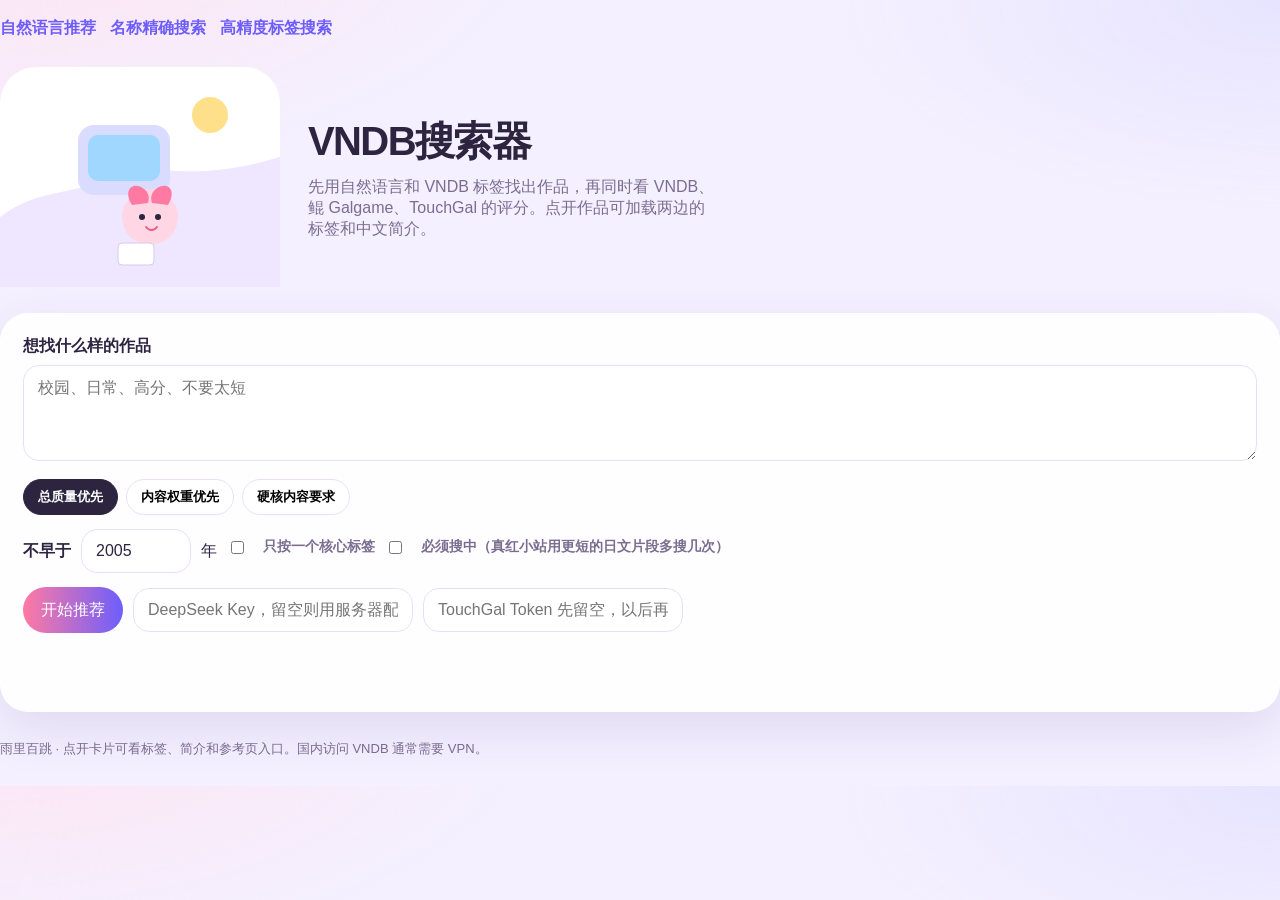
==== web/index.html @ 08a948b4 "整合寻名、标签搜索和新应用图标。 Co-authored-by: Cursor <cursoragent@cursor.com>" ====
<!DOCTYPE html>
<html lang="zh-CN">
<head>
  <meta charset="utf-8" />
  <meta name="viewport" content="width=device-width, initial-scale=1" />
  <title>VNDB搜索器</title>
  <style>
    :root {
      --bg: #f4f0ff;
      --ink: #2d2440;
      --muted: #7b6d90;
      --card: rgba(255,255,255,.86);
      --line: #eadff5;
      --pink: #ff7aa2;
      --deep: #6d5efc;
      --shadow: 0 18px 50px rgba(80, 60, 140, .12);
    }
    * { box-sizing: border-box; }
    body {
      margin: 0;
      color: var(--ink);
      font-family: "Segoe UI", "PingFang SC", "Microsoft YaHei", sans-serif;
      background:
        radial-gradient(900px 420px at 0% -10%, #ffe4f1 0%, transparent 60%),
        radial-gradient(800px 380px at 100% 0%, #e7e4ff 0%, transparent 55%),
        var(--bg);
    }
    .nav { display: flex; gap: 14px; padding-top: 18px; }
    .nav a { color: var(--deep); font-weight: 800; text-decoration: none; }
    header { padding: 28px 0 8px; display: grid; grid-template-columns: 280px 1fr; gap: 28px; align-items: center; }
    .hero-copy h1 { margin: 0 0 8px; font-size: 40px; letter-spacing: -0.04em; }
    .hero-copy p { margin: 0; color: var(--muted); font-size: 16px; max-width: 46ch; }
    .panel, .card, .sheet {
      background: var(--card);
      border: 1px solid rgba(255,255,255,.7);
      border-radius: 28px;
      box-shadow: var(--shadow);
      backdrop-filter: blur(10px);
    }
    .panel { padding: 22px; margin: 18px 0; }
    label { display: block; font-weight: 700; margin-bottom: 8px; }
    textarea, input[type="number"], input[type="password"] {
      width: 100%; border: 1.5px solid var(--line); border-radius: 16px;
      padding: 12px 14px; font: inherit; color: inherit; background: #fff;
    }
    textarea { min-height: 96px; resize: vertical; }
    .row { display: flex; flex-wrap: wrap; gap: 10px; align-items: center; }
    .modes { display: flex; gap: 8px; flex-wrap: wrap; margin: 14px 0; }
    .mode {
      border: 1.5px solid var(--line); background: #fff; border-radius: 999px;
      padding: 8px 14px; cursor: pointer; font-weight: 700;
    }
    .mode.active { background: #2d2440; color: white; border-color: #2d2440; }
    .checks { display: flex; gap: 16px; color: var(--muted); font-size: 14px; }
    button.primary, button.ghost {
      border: 0; border-radius: 999px; min-height: 46px; padding: 0 18px;
      font-weight: 800; cursor: pointer; font: inherit;
    }
    button.primary { background: linear-gradient(90deg, var(--pink), var(--deep)); color: white; }
    button.ghost { background: white; color: var(--deep); border: 1.5px solid #ddd4f7; }
    button:disabled { opacity: .55; cursor: wait; }
    .grid { display: grid; grid-template-columns: repeat(auto-fill, minmax(300px, 1fr)); gap: 14px; }
    .card { padding: 16px; cursor: pointer; }
    .card.selected { outline: 3px solid #c9b8ff; }
    .card h3 { margin: 0 0 6px; }
    .meta, .desc { color: var(--muted); font-size: 14px; }
    .desc { display: -webkit-box; -webkit-line-clamp: 3; -webkit-box-orient: vertical; overflow: hidden; }
    .scores { display: flex; gap: 6px; flex-wrap: wrap; margin: 8px 0; }
    .scores span { background: #f6f1ff; border-radius: 999px; padding: 3px 8px; font-size: 12px; }
    .status { min-height: 24px; color: var(--muted); }
    .modal {
      position: fixed; inset: 0; background: rgba(32, 24, 48, .35);
      display: flex; align-items: flex-end; justify-content: center; padding: 16px;
    }
    .sheet { width: min(720px, 100%); padding: 22px; max-height: 80vh; overflow: auto; }
    .hidden { display: none; }
    .links a { display: block; margin: 8px 0; color: var(--deep); font-weight: 700; }
    footer { color: var(--muted); font-size: 13px; padding: 10px 0 28px; }
    @media (max-width: 800px) { header { grid-template-columns: 1fr; } .hero-copy h1 { font-size: 32px; } }
  </style>
</head>
<body>
    <div class="wrap">
    <nav class="nav">
      <a href="/">自然语言推荐</a>
      <a href="/name">名称精确搜索</a>
      <a href="/tags">高精度标签搜索</a>
    </nav>
    <header>
      <svg viewBox="0 0 280 220" role="img" aria-label="一个在窗边看书的小角色">
        <rect width="280" height="220" rx="36" fill="#fff"/>
        <path d="M0 150c40-30 70-20 110-40s70 10 170-20v130H0z" fill="#efe7ff"/>
        <circle cx="210" cy="48" r="18" fill="#ffe08a"/>
        <rect x="78" y="58" width="92" height="70" rx="16" fill="#d9dcff"/>
        <rect x="88" y="68" width="72" height="46" rx="10" fill="#9fd7ff"/>
        <circle cx="150" cy="150" r="28" fill="#ffd6e4"/>
        <path d="M132 138c-10-16 2-24 12-16 4 3 6 8 4 14" fill="#ff7aa2"/>
        <path d="M168 138c10-16-2-24-12-16-4 3-6 8-4 14" fill="#ff7aa2"/>
        <circle cx="142" cy="150" r="3" fill="#2d2440"/>
        <circle cx="158" cy="150" r="3" fill="#2d2440"/>
        <path d="M146 160c3 4 8 4 11 0" fill="none" stroke="#e85d84" stroke-width="2" stroke-linecap="round"/>
        <rect x="118" y="176" width="36" height="22" rx="4" fill="#fff" stroke="#d9c7ef"/>
      </svg>
      <div class="hero-copy">
        <h1>VNDB搜索器</h1>
        <p>先用自然语言和 VNDB 标签找出作品，再同时看 VNDB、鲲 Galgame、TouchGal 的评分。点开作品可加载两边的标签和中文简介。</p>
      </div>
    </header>

    <section class="panel">
      <label for="desc">想找什么样的作品</label>
      <textarea id="desc" placeholder="校园、日常、高分、不要太短"></textarea>
      <div class="modes" id="modes">
        <button class="mode active" type="button" data-mode="quality">总质量优先</button>
        <button class="mode" type="button" data-mode="content">内容权重优先</button>
        <button class="mode" type="button" data-mode="hardcore">硬核内容要求</button>
      </div>
      <div class="row">
        <label for="year" style="margin:0">不早于</label>
        <input id="year" type="number" min="1980" max="2035" value="2005" style="width:110px" />
        <span>年</span>
        <label class="checks"><input id="single" type="checkbox" /> 只按一个核心标签</label>
        <label class="checks"><input id="mustFind" type="checkbox" /> 必须搜中（真红小站用更短的日文片段多搜几次）</label>
      </div>
      <div class="row" style="margin-top:14px">
        <button id="go" class="primary" type="button">开始推荐</button>
        <input id="key" type="password" placeholder="DeepSeek Key，留空则用服务器配置" style="max-width:280px" />
        <input id="touchToken" type="password" placeholder="TouchGal Token 先留空，以后再填" style="max-width:260px" />
      </div>
      <p id="status" class="status"></p>
    </section>

    <section id="grid" class="grid"></section>
    <footer>雨里百跳 · 点开卡片可看标签、简介和参考页入口。国内访问 VNDB 通常需要 VPN。</footer>
  </div>

  <div id="modal" class="modal hidden">
    <div class="sheet">
      <h2 id="mTitle">作品详情</h2>
      <p id="mMeta" class="meta"></p>
      <p id="mLoading" class="meta">正在读取标签、简介，并用日文片段搜索真红小站…</p>
      <div id="mBody"></div>
      <h3>参考页入口</h3>
      <div id="mPages" class="links"></div>
      <p class="meta">这里是作品参考页，不是压缩包或磁力链接。</p>
      <button id="close" class="primary" type="button">关闭</button>
    </div>
  </div>

  <script>
    const state = { mode: "quality", items: [], selected: -1 };
    const $ = (id) => document.getElementById(id);
    document.getElementById("modes").addEventListener("click", (e) => {
      const btn = e.target.closest(".mode");
      if (!btn) return;
      state.mode = btn.dataset.mode;
      document.querySelectorAll(".mode").forEach((el) => el.classList.toggle("active", el === btn));
    });
    $("go").addEventListener("click", search);
    $("close").addEventListener("click", () => $("modal").classList.add("hidden"));

    function scoreBits(it) {
      const v = typeof it.rating === "number" ? it.rating.toFixed(2) : "—";
      const site = (row, name) => row && row.ok ? name + " " + Number(row.score).toFixed(2) : name + " —";
      const c = it.community || {};
      const mix = typeof it.composite === "number" ? it.composite.toFixed(2) : "—";
      return "VNDB " + v + " · " + site(c.kungal, "鲲") + " · " + site(c.touchgal, "TouchGal") + " · 综合 " + mix;
    }

    function render() {
      const grid = $("grid");
      grid.innerHTML = "";
      state.items.forEach((it, i) => {
        const card = document.createElement("article");
        card.className = "card" + (state.selected === i ? " selected" : "");
        const h = document.createElement("h3");
        h.textContent = it.title || "（无标题）";
        const meta = document.createElement("div");
        meta.className = "meta";
        meta.textContent = (it.original || "无原名") + " · " + (it.released || "日期未知");
        const scores = document.createElement("div");
        scores.className = "scores";
        scoreBits(it).split(" · ").forEach((text) => {
          const s = document.createElement("span");
          s.textContent = text;
          scores.appendChild(s);
        });
        const desc = document.createElement("p");
        desc.className = "desc";
        desc.textContent = it.description || "";
        card.append(h, meta, scores, desc);
        card.addEventListener("click", () => openDetail(it));
        grid.appendChild(card);
      });
    }

    async function search() {
      $("go").disabled = true;
      $("status").textContent = "正在按标签和评分查找…";
      try {
        const res = await fetch("/api/recommend", {
          method: "POST",
          headers: { "Content-Type": "application/json" },
          body: JSON.stringify({
            text: $("desc").value.trim(),
            mode: state.mode,
            year: Number($("year").value) || 2005,
            single_core: $("single").checked,
            api_key: $("key").value.trim(),
            touchgal_token: $("touchToken").value.trim()
          })
        });
        const data = await res.json();
        if (!res.ok) throw new Error(data.error || "搜索失败");
        state.items = data.items || [];
        $("status").textContent = (data.tag_line ? "标签：" + data.tag_line + "。 " : "") + "共 " + state.items.length + " 部，已按综合分排序。";
        render();
      } catch (err) {
        $("status").textContent = err.message || String(err);
      } finally {
        $("go").disabled = false;
      }
    }

    function siteBlock(title, row) {
      const box = document.createElement("section");
      const h = document.createElement("h3");
      h.textContent = title;
      box.appendChild(h);
      if (!row || !row.ok) {
        const p = document.createElement("p");
        p.className = "meta";
        p.textContent = (row && row.reason) || "没有资料";
        box.appendChild(p);
        return box;
      }
      if (row.page) {
        const a = document.createElement("a");
        a.href = row.page;
        a.target = "_blank";
        a.rel = "noreferrer";
        a.textContent = "参考页";
        box.appendChild(a);
      }
      const tags = document.createElement("div");
      tags.className = "scores";
      (row.tags || []).forEach((name) => {
        const s = document.createElement("span");
        s.textContent = name;
        tags.appendChild(s);
      });
      if (!(row.tags || []).length) {
        const empty = document.createElement("p");
        empty.className = "meta";
        empty.textContent = "没有标签";
        box.appendChild(empty);
      } else box.appendChild(tags);
      const intro = document.createElement("p");
      intro.textContent = row.intro || "没有中文简介";
      box.appendChild(intro);
      return box;
    }

    async function openDetail(it) {
      $("mTitle").textContent = it.title || "作品详情";
      $("mMeta").textContent = (it.original || "") + " · " + scoreBits(it);
      $("mLoading").classList.remove("hidden");
      $("mBody").innerHTML = "";
      $("modal").classList.remove("hidden");
      try {
        const res = await fetch("/api/detail", {
          method: "POST",
          headers: { "Content-Type": "application/json" },
          body: JSON.stringify({
            title: it.title || "",
            original: it.original || "",
            touchgal_token: $("touchToken").value.trim(),
            must_find: $("mustFind").checked
          })
        });
        const data = await res.json();
        $("mLoading").classList.add("hidden");
        $("mBody").append(
          siteBlock("鲲 Galgame", data.kungal),
          siteBlock("TouchGal", data.touchgal),
          siteBlock("真红小站", data.shinnku)
        );
        const pages = $("mPages");
        pages.innerHTML = "";
        [
          ["鲲 Galgame", data.kungal],
          ["TouchGal", data.touchgal],
          ["真红小站", data.shinnku]
        ].forEach(([label, row]) => {
          const list = (row && row.pages) || (row && row.page ? [{ name: row.name || label, page: row.page }] : []);
          list.forEach((item) => {
            if (!item.page) return;
            const a = document.createElement("a");
            a.href = item.page;
            a.target = "_blank";
            a.rel = "noreferrer";
            a.textContent = label + " · " + (item.name || "参考页");
            pages.appendChild(a);
          });
        });
      } catch (err) {
        $("mLoading").textContent = err.message || "详情加载失败";
      }
    }
  </script>
</body>
</html>
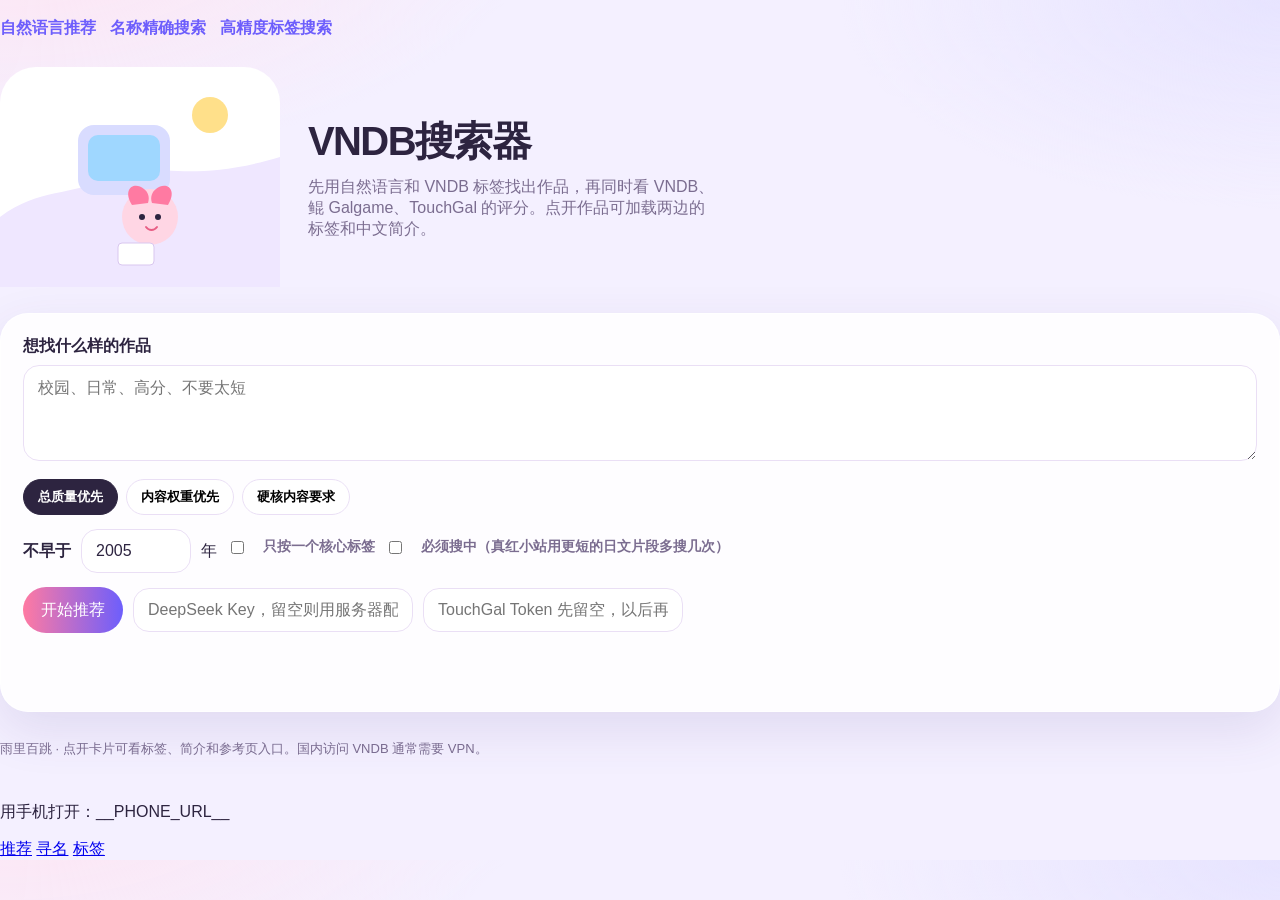
==== commit e27be6d3: "安卓详情加入 GGBase，网页按屏幕宽度区分手机和电脑。 Co-authored-by: Cursor <cursoragent@cursor.com>" ====
--- a/web/index.html
+++ b/web/index.html
@@ -2,8 +2,10 @@
 <html lang="zh-CN">
 <head>
   <meta charset="utf-8" />
-  <meta name="viewport" content="width=device-width, initial-scale=1" />
+  <meta name="viewport" content="width=device-width, initial-scale=1, viewport-fit=cover" />
+  <meta name="theme-color" content="#14110c" />
   <title>VNDB搜索器</title>
+  <link rel="stylesheet" href="/mobile.css" />
   <style>
     :root {
       --bg: #f4f0ff;
@@ -132,13 +134,19 @@
 
     <section id="grid" class="grid"></section>
     <footer>雨里百跳 · 点开卡片可看标签、简介和参考页入口。国内访问 VNDB 通常需要 VPN。</footer>
+    <p class="phone-hint">用手机打开：__PHONE_URL__</p>
   </div>
+  <nav class="dock">
+    <a href="/" class="on">推荐</a>
+    <a href="/name">寻名</a>
+    <a href="/tags">标签</a>
+  </nav>
 
   <div id="modal" class="modal hidden">
     <div class="sheet">
       <h2 id="mTitle">作品详情</h2>
       <p id="mMeta" class="meta"></p>
-      <p id="mLoading" class="meta">正在读取标签、简介，并用日文片段搜索真红小站…</p>
+      <p id="mLoading" class="meta">正在读取标签、简介，并查找真红小站和 GGBase 栏目页…</p>
       <div id="mBody"></div>
       <h3>参考页入口</h3>
       <div id="mPages" class="links"></div>
@@ -222,6 +230,33 @@
       }
     }
 
+    function ggbaseBlock(row) {
+      const box = document.createElement("section");
+      const h = document.createElement("h3");
+      h.textContent = "GGBase";
+      box.appendChild(h);
+      const note = document.createElement("p");
+      note.className = "meta";
+      box.appendChild(note);
+      if (!row || !row.ok) {
+        note.textContent = (row && row.reason) || "没有资料";
+        return box;
+      }
+      note.textContent = row.judge
+        ? "这一页只有 1 到 3 条，没有要求完全或一半对上。栏目上的名字如下，请自行判断是不是这部作品。"
+        : "只用日文搜索：先全名，再连续一半，再随机四分之一。";
+      (row.pages || []).slice(0, 3).forEach((item) => {
+        if (!item.page || !/https:\/\/www\.ggbases\.com\/view\.so\?id=\d+$/.test(item.page)) return;
+        const a = document.createElement("a");
+        a.href = item.page;
+        a.target = "_blank";
+        a.rel = "noreferrer";
+        a.textContent = "栏目名：" + (item.name || item.page);
+        box.appendChild(a);
+      });
+      return box;
+    }
+
     function siteBlock(title, row) {
       const box = document.createElement("section");
       const h = document.createElement("h3");
@@ -283,14 +318,16 @@
         $("mBody").append(
           siteBlock("鲲 Galgame", data.kungal),
           siteBlock("TouchGal", data.touchgal),
-          siteBlock("真红小站", data.shinnku)
+          siteBlock("真红小站", data.shinnku),
+          ggbaseBlock(data.ggbase)
         );
         const pages = $("mPages");
         pages.innerHTML = "";
         [
           ["鲲 Galgame", data.kungal],
           ["TouchGal", data.touchgal],
-          ["真红小站", data.shinnku]
+          ["真红小站", data.shinnku],
+          ["GGBase", data.ggbase]
         ].forEach(([label, row]) => {
           const list = (row && row.pages) || (row && row.page ? [{ name: row.name || label, page: row.page }] : []);
           list.forEach((item) => {
@@ -299,7 +336,7 @@
             a.href = item.page;
             a.target = "_blank";
             a.rel = "noreferrer";
-            a.textContent = label + " · " + (item.name || "参考页");
+            a.textContent = (label === "GGBase" ? "栏目名：" : (label + " · ")) + (item.name || "参考页");
             pages.appendChild(a);
           });
         });
